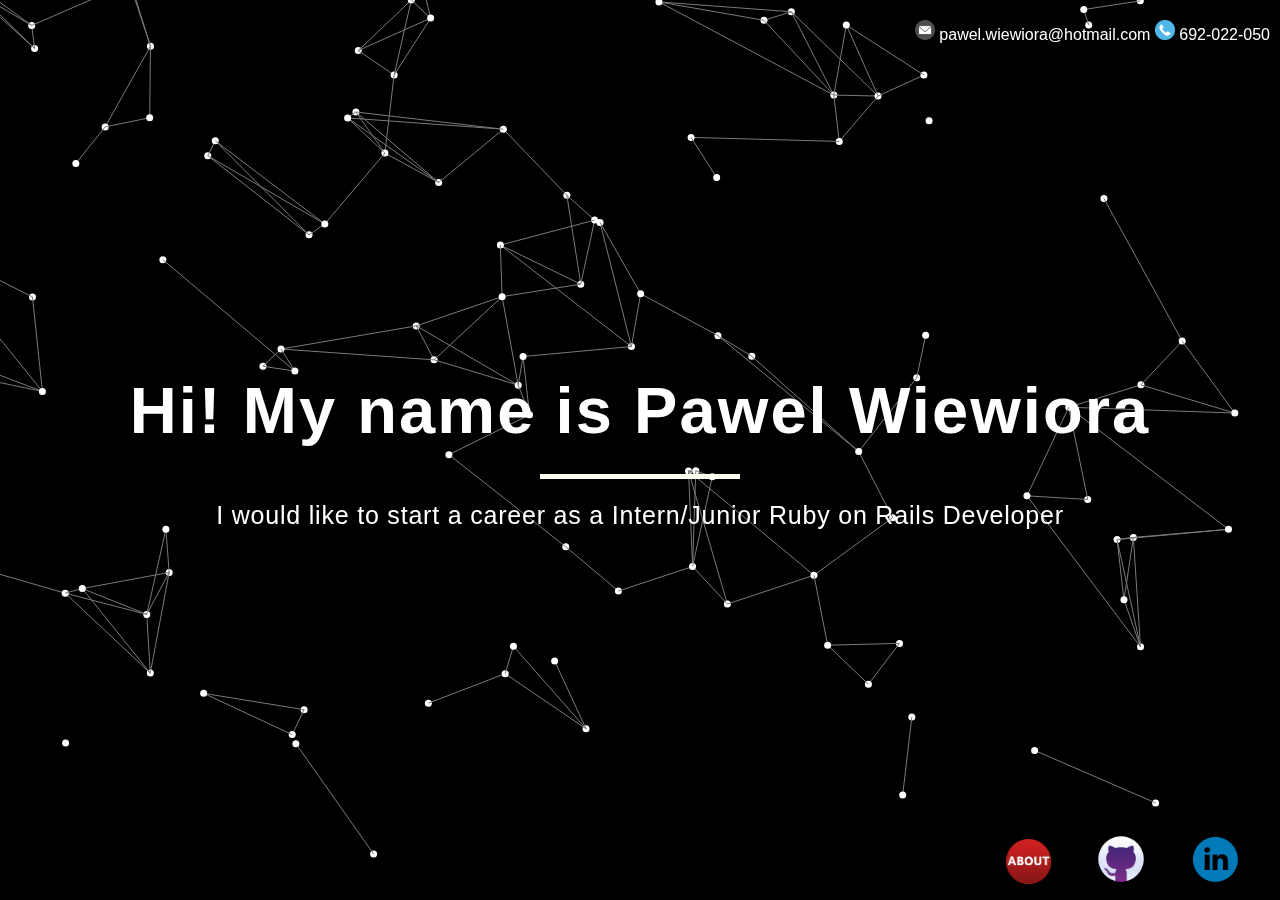
==== index.html @ 8c778f71 "my virtual cv" ====
<!doctype html>
<html lang="en" class="no-js">
<head>
  <meta charset="UTF-8" />
  <title>pawelwiewiora</title>
  <meta name="viewport" content="width=device-width, initial-scale=1.0">
  <link rel="stylesheet" href="css/style_index.css" />
  <link href='http://fonts.googleapis.com/css?family=Montserrat:400,700' rel='stylesheet' type='text/css'>
   <script type='text/javascript' src='js/js2/jquery.particleground.js'></script>
  <script type='text/javascript' src='js/demo.js'></script>
</head>

<body>

<div id="particles">
  <div id="intro">
    <h1>Hi! My name is Pawel Wiewiora</h1>
    <p>I would like to start a career as a Intern/Junior Ruby on Rails Developer</p>
  </div>

  <div id="cont">
        <ul>
          <li><img src="img/email.png" width="20px" height="20px" alt="mail"> pawel.wiewiora@hotmail.com</li>
          <li><img src="img/phone.png" width="20px" height="20px" alt="phone"> 692-022-050</li>
        </ul>
      </div>

  <footer>
      <div id="foot">
        <ul>
          <li><a href="pages/about_me.html"><img src="img/cv.png" width="45px" height="45px" alt="about"></a></li>
          <li><a href="https://github.com/pawelwiewiora"><img src="img/github.png" width="50px" height="50px" alt="github"></a></li>
          <li><a href="https://www.linkedin.com/in/p-wiewiora/"><img src="img/linkedin.png" width="50px" height="50px" alt="linkedin"></a></li>
        </ul>
      </div>
      
    </footer>
</div>

</body>
</html>
---- css/style_index.css ----
*{
  margin: 0;
  padding: 0;
  border: 0;
  font-size: 100%;
  -webkit-box-sizing: border-box;
  -moz-box-sizing: border-box;
  box-sizing: border-box;
  }


/* particleground demo */
html, body {
  width: 100%;
  height: 100%;
  overflow: hidden;
}

body {
  background: #000;
  font-family: 'arial', sans-serif;
  color: #fff;
  line-height: 1.3;
  -webkit-font-smoothing: antialiased;
}

#particles {
  width: 100%;
  height: 100%;
  overflow: hidden;
}

/* end particles */

#intro {
  position: absolute;
  left: 0;
  top: 50%;
  width: 100%;
  height: auto;
  text-align: center;
}

#intro h1 {
  font-size: 65px;
  letter-spacing: 0.0320em;
}
#intro h1::after {
  content: '';
  width: 200px;
  display: block;
  background: #fffff3;
  height: 5px;
  margin: 20px auto;
  line-height: 1.9;
}

#intro p{
  font-size: 25px;
  letter-spacing: 0.0320em;
}


#cont{
  margin: 0;
  padding: 0;
  width: 100%
  height: auto;
  }

#cont ul{
  padding: 20px 10px;
  position: fixed;
  top: 0;
  right: 0;

}

#cont ul li{
  display: inline;
  text-align: right;
}

footer {
  margin: 0;
  padding: 0;
  width: 100%;
  height: auto;
}

footer #foot{
  bottom: 0;
  right: 0;
  position: fixed;
  }

footer #foot ul{
  padding: 10px 20px;
  text-align: right;
}

footer #foot ul li{
  display: inline;

}

footer #foot ul a{
  padding: 10px 20px;
  display: inline;

}

footer #foot ul a:hover {
   background-color: #00000f;
   opacity: 0.5;
   
}


@media only screen and (max-width: 1000px) {
  #intro h1 {
  font-size: 50px;
  letter-spacing: 0.0320em;
  }

  #intro h1::after {
  content: '';
  width: 200px;
  display: block;
  background: #fffff3;
  height: 4px;
  margin: 10px auto;
  line-height: 1.9;
  }

  #intro p{
  font-size: 15px;
  letter-spacing: 0.0320em;
  }
}

@media only screen and (max-width: 800px) {
  #intro h1 {
  font-size: 40px;
  letter-spacing: 0.0320em;
  }

  #intro h1::after {
  content: '';
  width: 200px;
  display: block;
  background: #fffff3;
  height: 3px;
  margin: 10px auto;
  line-height: 1.9;
  }

  #intro p{
  font-size: 15px;
  letter-spacing: 0.0320em;
  }
}

@media only screen and (max-width: 568px) {
  #intro h1 {
  font-size: 30px;
  letter-spacing: 0.0320em;
  }

  #intro h1::after {
  content: '';
  width: 200px;
  display: block;
  background: #fffff3;
  height: 2px;
  margin: 10px auto;
  line-height: 1.9;
  }

  #intro p{
  font-size: 15px;
  letter-spacing: 0.0320em;
  }
}

@media only screen and (max-width: 376px) {
 
  #intro h1 {
  font-size: 30px;
  letter-spacing: 0.0320em;
  }

  #intro h1::after {
  content: '';
  width: 200px;
  display: block;
  background: #fffff3;
  height: 2px;
  margin: 10px auto;
  line-height: 1.9;
  }

  #intro p{
  font-size: 15px;
  letter-spacing: 0.0320em;
  }

 #cont ul{
  padding: 20px 10px;
  position: fixed;
  top: 0;
  }

  #cont ul li{
  display: block;
  float: center;
  text-align: right;
  }

  footer #foot{
  bottom: 0;
  left: 0;
  position: fixed;
  }

  footer #foot ul{
  padding: 10px 20px;
  text-align: center;
  }

  footer #foot ul li{
  display: inline;
  }

  footer #foot ul a{
  padding: 10px 20px;
  display: inline;
  }
}

@media only screen and (max-width: 320px) {
  #intro h1 {
  font-size: 22px;
  letter-spacing: 0.0320em;
  }

  #intro h1::after {
  content: '';
  width: 200px;
  display: block;
  background: #fffff3;
  height: 2px;
  margin: 10px auto;
  line-height: 1.9;
  }

  #intro p{
  font-size: 15px;
  letter-spacing: 0.0320em;
  }

 #cont ul{
  padding: 20px 10px;
  position: fixed;
  top: 0;
  }

  #cont ul li{
  display: block;
  float: center;
  text-align: right;
  }

  footer #foot{
  bottom: 0;
  left: 0;
  position: fixed;
  }

  footer #foot ul{
  padding: 10px 20px;
  text-align: center;
  }

  footer #foot ul li{
  display: inline;
  }

  footer #foot ul a{
  padding: 10px 20px;
  display: inline;
  }
}
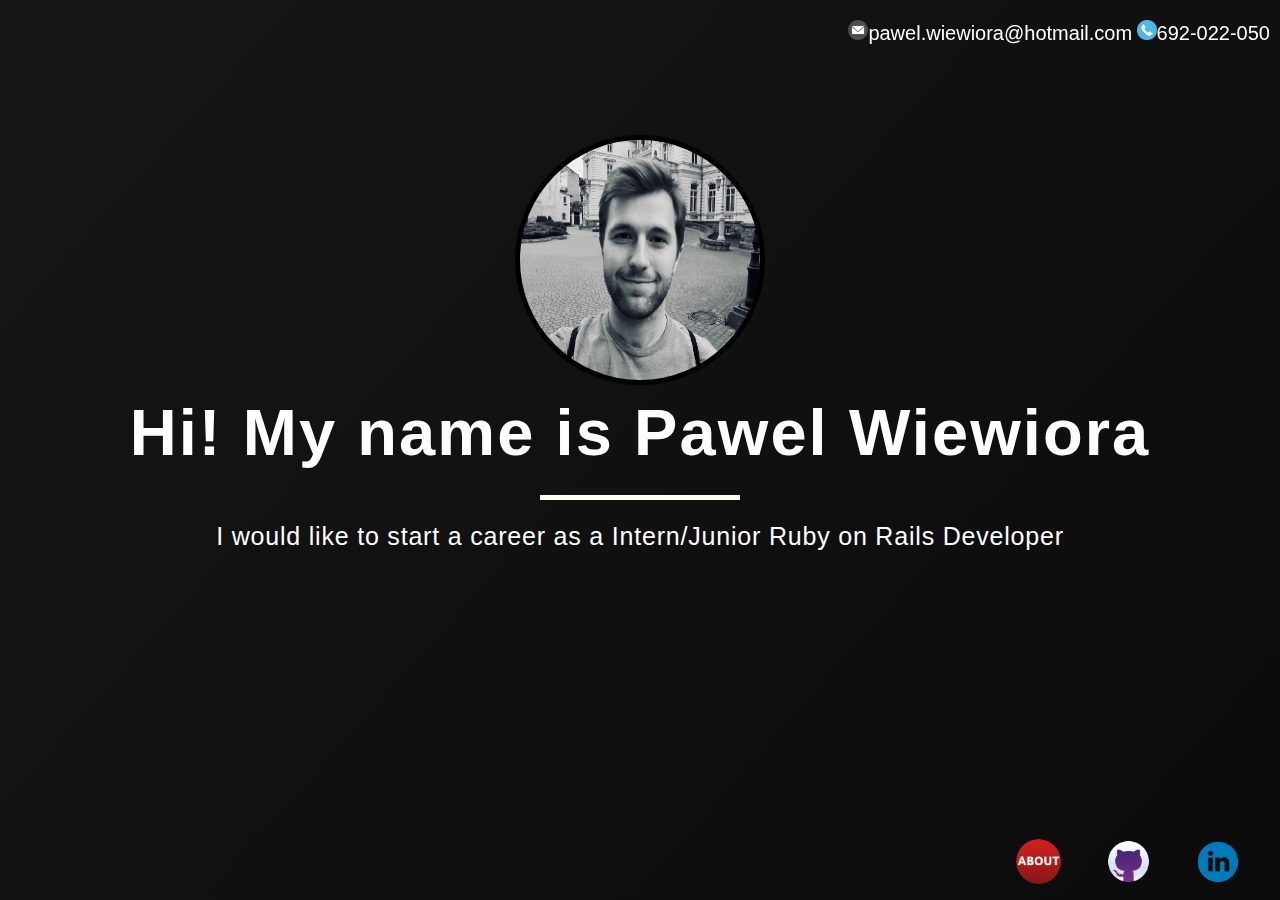
==== commit 0ea301e8: "My website is done" ====
--- a/index.html
+++ b/index.html
@@ -1,29 +1,30 @@
 <!doctype html>
 <html lang="en" class="no-js">
+<div class="backgound">
 <head>
   <meta charset="UTF-8" />
   <title>pawelwiewiora</title>
   <meta name="viewport" content="width=device-width, initial-scale=1.0">
   <link rel="stylesheet" href="css/style_index.css" />
-  <link href='http://fonts.googleapis.com/css?family=Montserrat:400,700' rel='stylesheet' type='text/css'>
-   <script type='text/javascript' src='js/js2/jquery.particleground.js'></script>
-  <script type='text/javascript' src='js/demo.js'></script>
 </head>
 
 <body>
 
-<div id="particles">
+
+  <div id="cont">
+    <ul>
+      <li><img src="img/email.png" alt="mail">pawel.wiewiora@hotmail.com</li>
+      <li><img src="img/phone.png" alt="phone">692-022-050</li>
+    </ul>
+  </div>
+
   <div id="intro">
+    <img src="img/me.jpg">
     <h1>Hi! My name is Pawel Wiewiora</h1>
     <p>I would like to start a career as a Intern/Junior Ruby on Rails Developer</p>
   </div>
 
-  <div id="cont">
-        <ul>
-          <li><img src="img/email.png" width="20px" height="20px" alt="mail"> pawel.wiewiora@hotmail.com</li>
-          <li><img src="img/phone.png" width="20px" height="20px" alt="phone"> 692-022-050</li>
-        </ul>
-      </div>
+  
 
   <footer>
       <div id="foot">
@@ -38,4 +39,5 @@
 </div>
 
 </body>
+
 </html>
--- a/css/style_index.css
+++ b/css/style_index.css
@@ -5,7 +5,6 @@
   font-size: 100%;
   -webkit-box-sizing: border-box;
   -moz-box-sizing: border-box;
-  box-sizing: border-box;
   }
 
 
@@ -17,33 +16,38 @@
 }
 
 body {
-  background: #000;
   font-family: 'arial', sans-serif;
   color: #fff;
   line-height: 1.3;
-  -webkit-font-smoothing: antialiased;
-}
-
-#particles {
-  width: 100%;
-  height: 100%;
-  overflow: hidden;
-}
-
-/* end particles */
+  background: linear-gradient(132deg,#171616,black, #280909);
+  background-size:400% 400%;
+  animation: background 5s ease infinite;
+}
+  @keyframes background {
+    0%{background-position: 0% 50%;}
+    50%{background-position: 100% 50%;}
+    100%{background-position: 0% 50%;}
+  }
 
 #intro {
   position: absolute;
   left: 0;
-  top: 50%;
+  top: 15%;
   width: 100%;
-  height: auto;
   text-align: center;
+}
+
+#intro img{
+  width: 250px;
+  height: 250px;
+  border-radius: 50%;
+  border: 5px solid black;
 }
 
 #intro h1 {
   font-size: 65px;
   letter-spacing: 0.0320em;
+
 }
 #intro h1::after {
   content: '';
@@ -73,15 +77,21 @@
   position: fixed;
   top: 0;
   right: 0;
-
 }
 
 #cont ul li{
   display: inline;
   text-align: right;
+  font-size: 20px;
+}
+
+#cont ul li img{
+  height: 20px;
+  width: 20px
 }
 
 footer {
+  position: fixed;
   margin: 0;
   padding: 0;
   width: 100%;
@@ -91,8 +101,9 @@
 footer #foot{
   bottom: 0;
   right: 0;
-  position: fixed;
-  }
+  left: 0;
+  position: fixed;
+}
 
 footer #foot ul{
   padding: 10px 20px;
@@ -101,28 +112,47 @@
 
 footer #foot ul li{
   display: inline;
-
 }
 
 footer #foot ul a{
   padding: 10px 20px;
   display: inline;
-
-}
-
-footer #foot ul a:hover {
+}
+
+footer #foot ul a img:hover {
    background-color: #00000f;
-   opacity: 0.5;
-   
-}
-
+   opacity: 0.5;  
+}
+
+footer #foot ul a img{
+  height: 45px;
+  width: 45px;
+  border-radius: 50%;
+}
 
 @media only screen and (max-width: 1000px) {
+  #cont ul li{
+  font-size: 15px;
+  }
+
+  #cont ul li img{
+  height: 12px;
+  width: 12px
+  }
+
+
   #intro h1 {
   font-size: 50px;
   letter-spacing: 0.0320em;
   }
 
+  #intro img{
+  width: 250px;
+  height: 250px;
+  border-radius: 50%;
+  border: 5px solid black;
+  }
+
   #intro h1::after {
   content: '';
   width: 200px;
@@ -137,9 +167,24 @@
   font-size: 15px;
   letter-spacing: 0.0320em;
   }
+
+  footer #foot ul a img{
+  height: 40px;
+  width: 40px;
+  border-radius: 50%;
+  }
 }
 
 @media only screen and (max-width: 800px) {
+  #cont ul li{
+  font-size: 15px;
+  }
+
+  #cont ul li img{
+  height: 12px;
+  width: 12px
+  }
+
   #intro h1 {
   font-size: 40px;
   letter-spacing: 0.0320em;
@@ -159,9 +204,29 @@
   font-size: 15px;
   letter-spacing: 0.0320em;
   }
+
+  #intro img{
+  width: 20px;
+  height: 20px;
+  border-radius: 50%;
+  border: 4px solid black;
+}
+  footer #foot ul a img{
+  height: 35px;
+  width: 35px;
+  }
 }
 
 @media only screen and (max-width: 568px) {
+  #cont ul li{
+  font-size: 12px;
+  }
+
+  #cont ul li img{
+  height: 10px;
+  width: 10px
+  }
+
   #intro h1 {
   font-size: 30px;
   letter-spacing: 0.0320em;
@@ -177,14 +242,34 @@
   line-height: 1.9;
   }
 
-  #intro p{
-  font-size: 15px;
-  letter-spacing: 0.0320em;
+  #intro img{
+  width: 180px;
+  height: 180px;
+  border-radius: 50%;
+  border: 4px solid black;
+  }
+
+  #intro p{
+  font-size: 15px;
+  letter-spacing: 0.0320em;
+  }
+
+  footer #foot ul a img{
+  height: 25px;
+  width: 25px;
   }
 }
 
 @media only screen and (max-width: 376px) {
- 
+  #cont ul li{
+  font-size: 10px;
+  }
+
+  #cont ul li img{
+  height: 10px;
+  width: 10px
+  }
+
   #intro h1 {
   font-size: 30px;
   letter-spacing: 0.0320em;
@@ -200,12 +285,19 @@
   line-height: 1.9;
   }
 
-  #intro p{
-  font-size: 15px;
-  letter-spacing: 0.0320em;
-  }
-
- #cont ul{
+  #intro img{
+  width: 150px;
+  height: 150px;
+  border-radius: 50%;
+  border: 3px solid black;
+  }
+
+  #intro p{
+  font-size: 15px;
+  letter-spacing: 0.0320em;
+  }
+
+  #cont ul{
   padding: 20px 10px;
   position: fixed;
   top: 0;
@@ -236,6 +328,11 @@
   padding: 10px 20px;
   display: inline;
   }
+
+  footer #foot ul a img{
+  height: 30px;
+  width: 30px;
+  }
 }
 
 @media only screen and (max-width: 320px) {
@@ -290,5 +387,12 @@
   padding: 10px 20px;
   display: inline;
   }
-}
-
+
+  footer #foot ul a img{
+  height: 30px;
+  width: 30px;
+  }
+}
+
+
+
